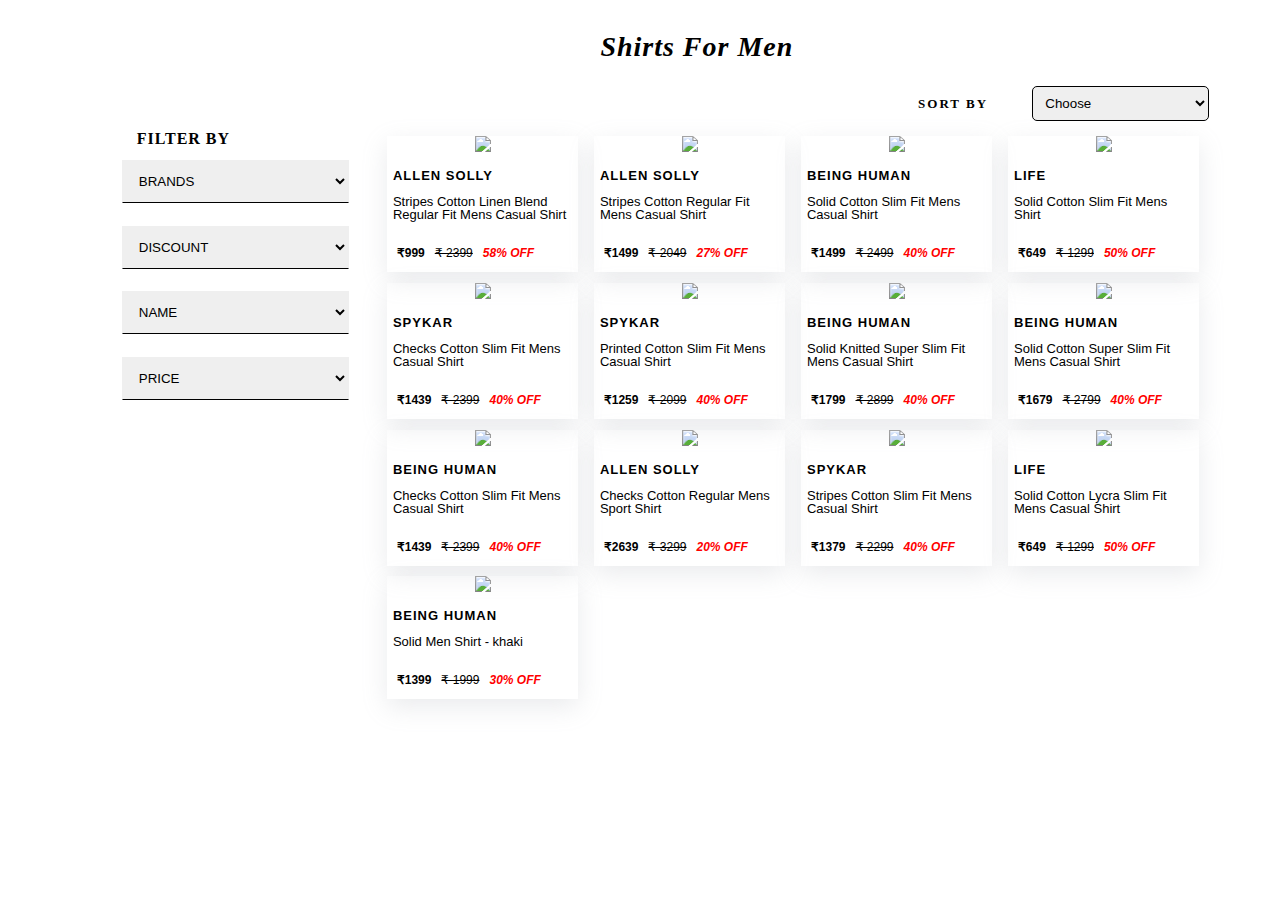
==== mens.html @ 1957c3ad "mens_shirts" ====
<!DOCTYPE html>
<html lang="en">

<head>
    <meta charset="UTF-8">
    <meta http-equiv="X-UA-Compatible" content="IE=edge">
    <meta name="viewport" content="width=device-width, initial-scale=1.0">
    <title>men's shirts</title>
    <link rel="stylesheet" href="./mens.css">

</head>

<body>

    <div class="shites-men-main">

        <div class="filter-box">

            <div class="filter-div">

                <h4 id="heading-h4">FILTER BY</h4>


                <select name="" id="filterbrand" onchange="filterByBrands()">
                    <option value="brand">BRANDS</option>

                    <option value="ALLEN SOLLY">ALLEN SOLLY</option>
                    <option value="BEING HUMAN">BEING HUMAN</option>
                    <option value="SPYKAR">SPYKAR</option>
                    <option value="LIFE">LIFE</option>

                </select>

                <select id="filterdiscount" onchange="filterByDiscount()">
                    <option value="all">DISCOUNT</option>
                    <option value="20">10-20% OFF</option>
                    <option value="40">20%-40% OFF</option>
                    <option value="50">50% OFF</option>

                </select>
                <select name="" id="alpha" onchange="alphasort()">
                    <option value="">NAME</option>
                    <option value="asc">A-Z</option>
                    <option value="dsc">Z-A</option>
                </select>

                <select>
                    <option>PRICE</option>
                    <option>LOW to HIGH</option>
                    <option>HIGH to LOW</option>
                </select>


            </div>
        </div>

        <div class="all-product">

            <div class="shites-men-heading">
                <h2 id="heading-h2"><i>Shirts For Men</i></h2>
            </div>

            <div id="sortBy">

                <label> <b> SORT BY</b> </label>

                <select id="sort" onchange="numsort()">
                    <option value="all">Choose</option>
                    <option value="high">Price - High to Low</option>
                    <option value="low">Price - Low to High</option>
                </select>
            </div>

            <div class="main"></div>

        </div>

    </div>

</body>

</html>

<script src="./mens.js"></script>
---- mens.css ----
.main {
  width: 90%;
  height: fit-content;
  display: grid;
  grid-template-columns: repeat(4, 24%);
  grid-gap: 2%;
}
.product-box {
  /* border: 1px solid black; */
  font-family: sans-serif;
  box-shadow: rgba(149, 157, 165, 0.2) 0px 8px 24px;
}

.image-box {
  text-align: center;
  width: 100%;
  /* border: 1px solid red; */
}

img {
  width: 100%;
}

.brand-box > p {
  font-size: 13px;
}

.price-box {
  display: flex;
  margin-left: 5%;
}

.price-box > p {
  font-size: 12px;
}

#heading-h2 {
  text-align: center;
  letter-spacing: 1px;
  font-size: 28px;
  font-style: italic;
  font-weight: bold;
}
#heading-h4 {
  margin-left: 15px;
  letter-spacing: 1px;
  margin-bottom: 5%;
}

.discount-color {
  color: red;
  font-style: italic;
  font-size: 12px;
  font-weight: bold;
  margin-left: 10px;
}

.price-bold {
  font-weight: bold;
  margin-right: 10px;
}

.line-on {
  text-decoration-line: line-through;
}

.brand-box {
  line-height: 1;
  padding: 0 3% 0 3%;
}

.brand-name {
  letter-spacing: 1px;
  font-weight: bold;
}

.shites-men-heading {
  width: 70%;
}

.container {
  width: 100%;
  height: fit-content;
  display: flex;
  flex-direction: row;
}
#sortBy {
  width: 100%;
  display: flex;
}
label {
  margin-left: 60%;
  font-size: 13px;
  margin-top: 10px;
  letter-spacing: 2px;
}
select {
  padding: 12px;
  margin-bottom: 10%;
  width: 100%;
  border: 1px solid transparent;
  border-bottom: 1px solid;
}
.shites-men-main {
  width: 100%;
  display: flex;
}
.filter-box {
  width: 30%;
  margin-top: 8%;
  display: flex;
}
.filter-div {
  width: 60%;
  height: 100%;
  margin-left: 30%;
}
.all-product {
  width: 70%;
}
#sort {
  padding: 8px;
  border-radius: 5px;
  margin-left: 5%;
  margin-bottom: 15px;
  width: 20%;
  border: 1px solid black;
}
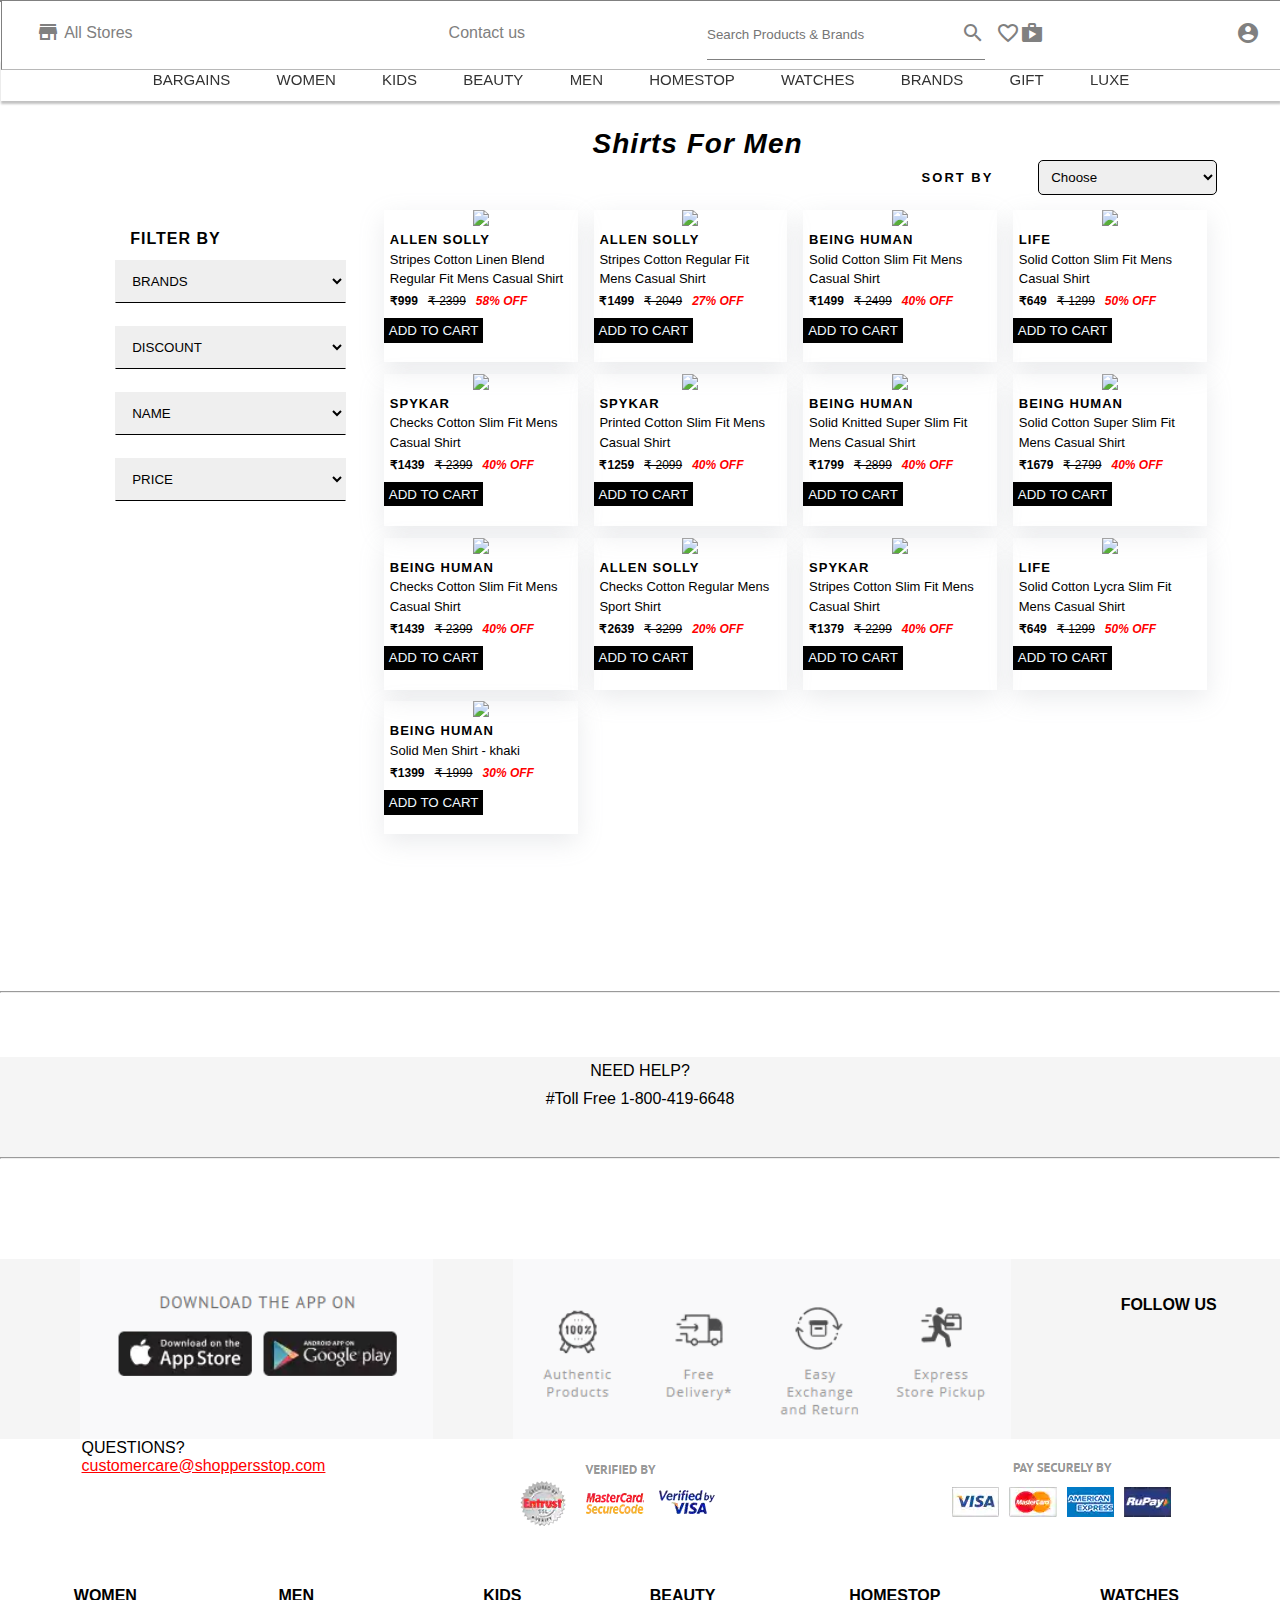
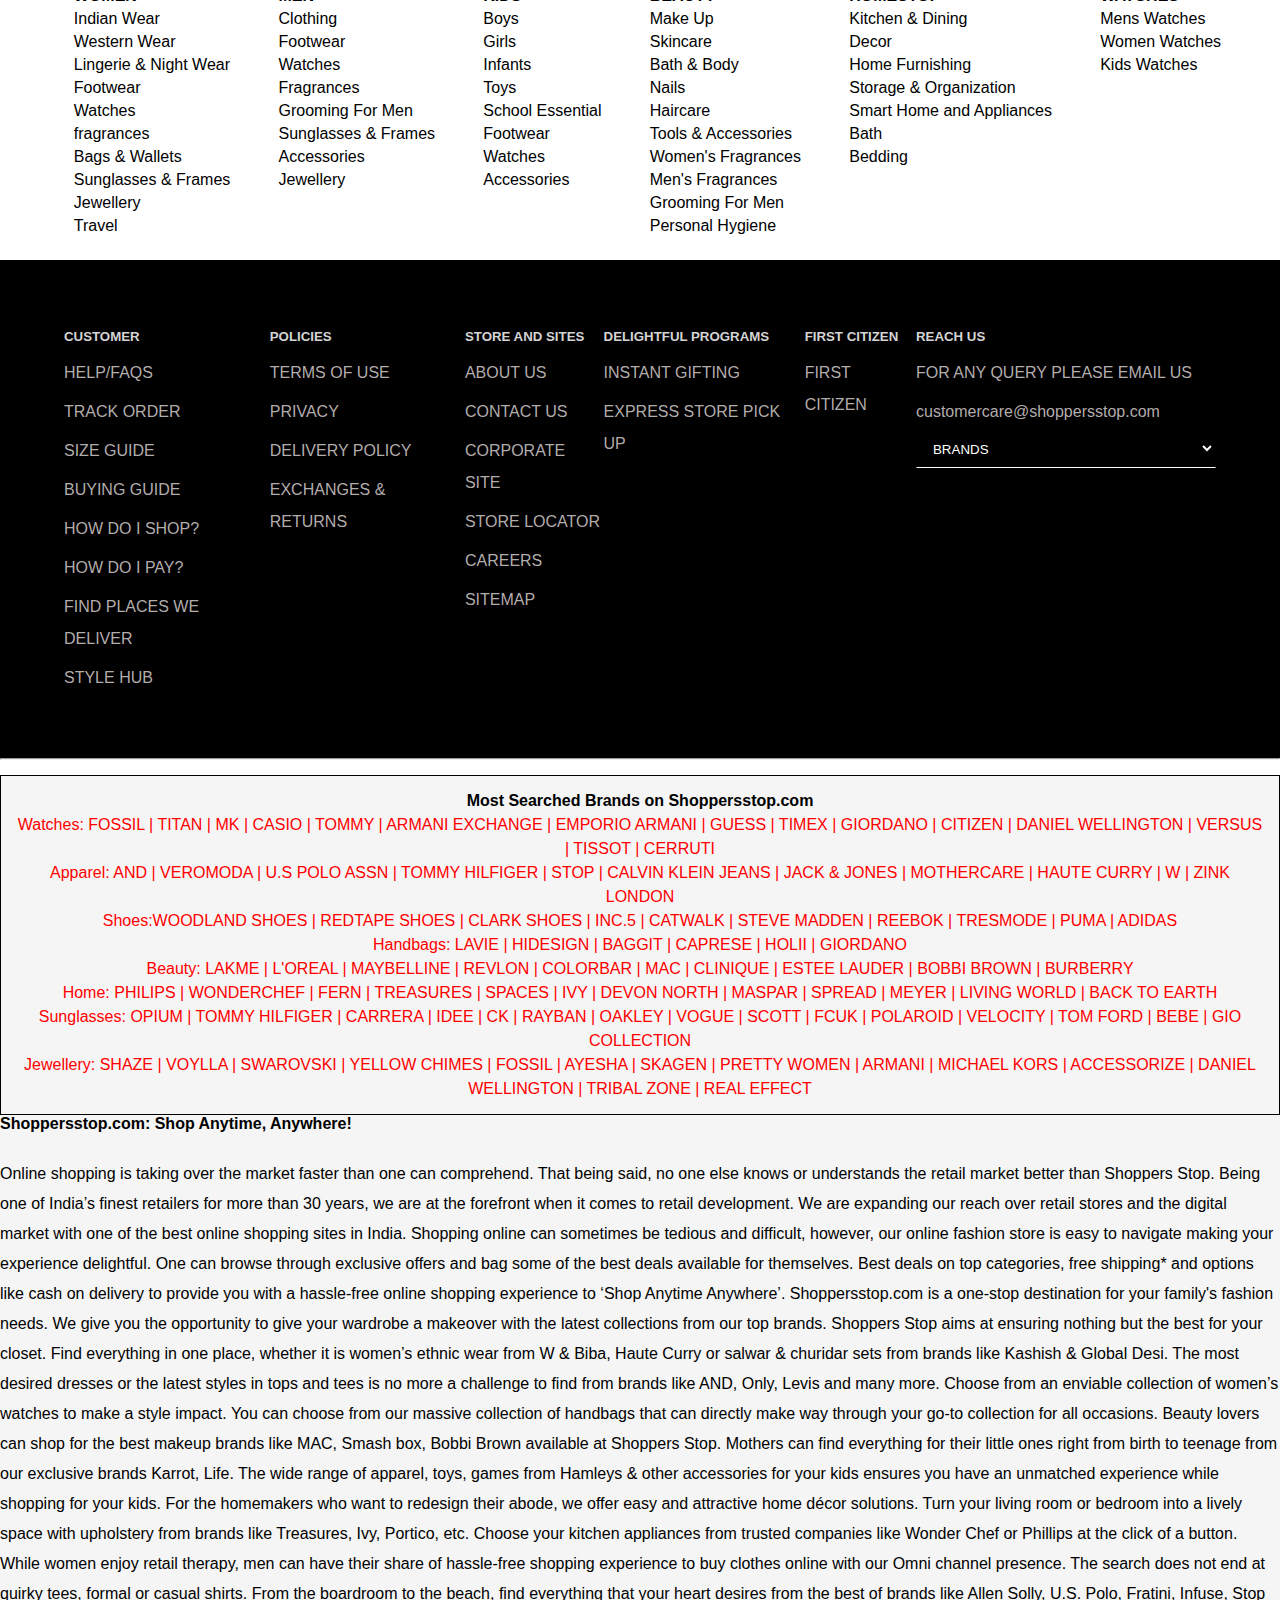
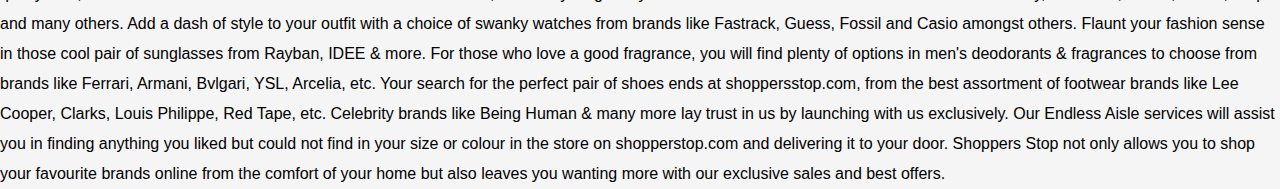
==== commit a2b5203e: "final files" ====
--- a/mens.html
+++ b/mens.html
@@ -6,11 +6,17 @@
     <meta http-equiv="X-UA-Compatible" content="IE=edge">
     <meta name="viewport" content="width=device-width, initial-scale=1.0">
     <title>men's shirts</title>
-    <link rel="stylesheet" href="./mens.css">
+    <script src="https://kit.fontawesome.com/742be1b08f.js" crossorigin="anonymous"></script>
+    <link href="https://fonts.googleapis.com/icon?family=Material+Icons" rel="stylesheet" />
+    <link rel="stylesheet" href="./style/footer.css">
+    <link rel="stylesheet" href="./style/mens.css">
+    <link rel="stylesheet" href="./style/navbar.css">
 
 </head>
 
 <body>
+
+    <div id="navbar"></div>
 
     <div class="shites-men-main">
 
@@ -77,8 +83,28 @@
 
     </div>
 
+    <div class="footer"></div>
+
 </body>
 
 </html>
 
-<script src="./mens.js"></script>+<script src="./scripts/mens.js"></script>
+
+<script type="module">
+
+    import navbar from "./components/navbar.js";
+
+    var navbarAppend = document.getElementById("navbar");
+
+    navbarAppend.innerHTML = navbar();
+
+    import footer from './components/footer.js'
+
+    let footerEle = document.querySelector('.footer');
+
+    footerEle.innerHTML = footer();
+
+
+
+</script>--- a/style/footer.css
+++ b/style/footer.css
@@ -0,0 +1,130 @@
+* {
+  margin: 0;
+  padding: 0;
+  font-family: sans-serif;
+}
+#footerDiv1 {
+  background-color: whitesmoke;
+  height: 100px;
+  margin-top: 5%;
+}
+#footerDiv2 {
+  height: 150px;
+  background-color: whitesmoke;
+  background-position: 0%;
+  margin-top: 5px;
+}
+#para1 {
+  text-align: center;
+  margin-top: 5px;
+  padding-top: 5px;
+}
+#footerDiv2 {
+  margin-top: 100px;
+  height: 180px;
+  display: flex;
+  background-color: whitesmoke;
+}
+#footerDiv2 > div > #icon {
+  display: flex;
+}
+#footerDiv2 > div {
+  margin-left: 80px;
+}
+#footerDiv2 > div h4 {
+  margin-left: 30px;
+  margin-top: 30%;
+}
+#footerDiv2 > div img {
+  height: 180px;
+}
+#footerDiv2 > #icon a {
+  color: black;
+  margin-left: 30px;
+}
+
+#footerDiv3 {
+  display: flex;
+  gap: 100px;
+  margin-left: 30px;
+  justify-content: space-evenly;
+}
+#footerDiv3 > div a {
+  color: red;
+}
+
+#footerDiv4 {
+  display: flex;
+  color: black;
+  justify-content: space-evenly;
+  line-height: 1;
+  padding: 2%;
+}
+#footerDiv4 > h4 {
+  display: flex;
+  color: black;
+}
+#footerDiv4 > div h4 {
+  padding-left: 15px;
+}
+
+#footerDiv4 > div > a {
+  text-decoration: none;
+  color: black;
+}
+#footerDiv4 > div > ul a {
+  text-decoration: none;
+  color: black;
+}
+#footerDiv4 > div > ul a li {
+  text-decoration: none;
+  color: black;
+  list-style: none;
+  padding-top: 7px;
+  padding-left: 15px;
+}
+#footerDiv5 {
+  display: flex;
+  background-color: black;
+  justify-content: space-evenly;
+  padding: 5%;
+  line-height: 2;
+}
+#footter5H5 {
+  color: rgb(212, 212, 212);
+}
+#footerDiv5 > div > ul a li {
+  color: rgba(196, 191, 191, 0.925);
+  text-decoration: none;
+  list-style: none;
+  padding-top: 7px;
+}
+#footerDiv5 > div > ul a {
+  text-decoration: none;
+}
+ul + select {
+  width: 300px;
+  height: 40px;
+  background-color: black;
+  color: white;
+}
+#footerDiv6 {
+  background-color: whitesmoke;
+  margin-top: 10px;
+}
+#footerDiv7 {
+  margin-top: 15px;
+  border: 1px solid black;
+  padding: 1%;
+  text-align: center;
+  line-height: 1.5;
+}
+
+#footerDiv7 > p {
+  color: red;
+}
+
+#footerDiv8 > p {
+  line-height: 30px;
+  margin-top: 2%;
+}
--- a/style/mens.css
+++ b/style/mens.css
@@ -0,0 +1,142 @@
+.main {
+  width: 90%;
+  height: fit-content;
+  display: grid;
+  grid-template-columns: repeat(4, 24%);
+  grid-gap: 2%;
+}
+.product-box {
+  font-family: sans-serif;
+  box-shadow: rgba(149, 157, 165, 0.2) 0px 8px 24px;
+}
+
+.image-box {
+  text-align: center;
+  width: 100%;
+  /* border: 1px solid red; */
+}
+
+img {
+  width: 100%;
+}
+
+.brand-box > p {
+  font-size: 13px;
+}
+
+.price-box {
+  display: flex;
+  margin-left: 3%;
+  margin-top: 3%;
+}
+
+.price-box > p {
+  font-size: 12px;
+}
+
+#heading-h2 {
+  text-align: center;
+  letter-spacing: 1px;
+  font-size: 28px;
+  font-style: italic;
+  font-weight: bold;
+}
+#heading-h4 {
+  margin-left: 15px;
+  letter-spacing: 1px;
+  margin-bottom: 5%;
+}
+
+.discount-color {
+  color: red;
+  font-style: italic;
+  font-size: 12px;
+  font-weight: bold;
+  margin-left: 10px;
+}
+
+.price-bold {
+  font-weight: bold;
+  margin-right: 10px;
+}
+
+.line-on {
+  text-decoration-line: line-through;
+}
+
+.brand-box {
+  line-height: 1.5;
+  padding: 0 3% 0 3%;
+}
+
+.brand-name {
+  letter-spacing: 1px;
+  font-weight: bold;
+}
+
+.shites-men-heading {
+  width: 70%;
+}
+
+.container {
+  width: 100%;
+  height: fit-content;
+  display: flex;
+  flex-direction: row;
+}
+#sortBy {
+  width: 100%;
+  display: flex;
+}
+label {
+  margin-left: 60%;
+  font-size: 13px;
+  margin-top: 10px;
+  letter-spacing: 2px;
+}
+select {
+  padding: 12px;
+  margin-bottom: 10%;
+  width: 100%;
+  border: 1px solid transparent;
+  border-bottom: 1px solid;
+}
+.shites-men-main {
+  width: 100%;
+  display: flex;
+  margin-top: 10%;
+}
+.filter-box {
+  width: 30%;
+  margin-top: 8%;
+  display: flex;
+}
+.filter-div {
+  width: 60%;
+  height: 100%;
+  margin-left: 30%;
+}
+.all-product {
+  width: 70%;
+}
+#sort {
+  padding: 8px;
+  border-radius: 5px;
+  margin-left: 5%;
+  margin-bottom: 15px;
+  width: 20%;
+  border: 1px solid black;
+}
+.cart-btn {
+  background-color: black;
+  color: aliceblue;
+  border: 1px solid transparent;
+  padding: 2%;
+  bottom: 0;
+  margin-top: 5%;
+  cursor: pointer;
+  margin-bottom: 10%;
+}
+.footer {
+  margin-top: 15%;
+}
--- a/style/navbar.css
+++ b/style/navbar.css
@@ -0,0 +1,158 @@
+* {
+  box-sizing: border-box;
+  margin: 0;
+  padding: 0;
+}
+body {
+  margin-top: 0px;
+}
+.header-div,
+.navbar-box {
+  border: 1px solid grey;
+  width: 100%;
+  position: fixed;
+  z-index: 1;
+  top: 0;
+  /* box-shadow: #0000003d 0px 3px 8px; */
+}
+
+.navbar-box {
+  display: flex;
+  border-bottom: 1px solid rgb(184, 184, 184);
+  gap: 6%;
+  box-sizing: border-box;
+  padding: 0.7%;
+  width: 100%;
+  background-color: white;
+}
+
+.nav-left {
+  /* padding: 2%; */
+  flex: 4;
+  display: flex;
+  justify-content: space-between;
+  padding: 0 2% 0 2%;
+}
+#nav-left-icon ul {
+  display: flex;
+  list-style: none;
+  gap: 20px;
+}
+#nav-left-icon ul li a {
+  color: grey;
+  text-decoration: none;
+  display: flex;
+  padding-top: 10px;
+}
+/* #nav-left-icon ul li a i{
+    border: 1px solid red;
+} */
+#nav-left-icon ul li a p {
+  padding: 4px;
+  /* border: 1px solid red; */
+}
+.nav-search {
+  display: flex;
+  width: 300px;
+  border-bottom: 1px solid grey;
+  padding: none;
+  margin: none;
+  /* border-bottom: ; */
+}
+
+#input-search {
+  /* width: 400px; */
+  width: 100%;
+  padding: none;
+  margin: none;
+  border: none;
+  flex: 2;
+}
+#input-search:focus {
+  outline: none;
+}
+
+#search-btn {
+  border: none;
+  background-color: white;
+  cursor: pointer;
+  color: grey;
+}
+.nav-right {
+  /* padding: 2%; */
+  flex: 2;
+  justify-content: space-between;
+  display: flex;
+}
+.nav-right-icon {
+  /* border: 2px solid red; */
+  flex: 2;
+  padding: 2%;
+}
+.nav-right-icon ul {
+  display: flex;
+  justify-content: space-evenly;
+  list-style: none;
+}
+.nav-right-icon ul li a {
+  color: grey;
+}
+#nav-menubar {
+  /* border: 1px solid red; */
+  /* display: flex; */
+  text-align: center;
+  padding: 1% 3% 1% 3%;
+  /* border: 1px solid grey; */
+  width: 100%;
+  position: fixed;
+  /* z-index: 1; */
+  margin-top: 4.5%;
+  background-color: white;
+  /* border: 1px solid red; */
+  box-shadow: #0000003d 0px 3px 2px;
+  /* border: 1px solid blue; */
+}
+.nav-menubar-inner {
+  /* border: 1px solid green; */
+  display: flex;
+  width: 85%;
+  margin: auto;
+  justify-content: space-around;
+}
+#nav-menubar .nav-menubar-inner div {
+  /* border: 1px solid blue; */
+  font-family: sans-serif;
+  font-size: 15px;
+  color: #333;
+  cursor: pointer;
+}
+#nav-menubar > div :hover {
+  color: #ff5d3b;
+}
+.nav-right-icon ul li {
+  position: relative;
+}
+#nav-account {
+  box-shadow: #0000003d 0px 3px 8px;
+  background-color: white;
+  width: 200px;
+  right: 1px;
+  /* padding: 2%; */
+  border-radius: 8%;
+  display: none;
+  /* border: 1px solid blue; */
+  position: fixed;
+  z-index: 1;
+  margin-right: 1%;
+}
+
+#nav-account li {
+  padding: 5%;
+}
+#nav-account li a {
+  text-decoration: none;
+}
+#menubar-men > p > a {
+  text-decoration: none;
+  color: #333;
+}
